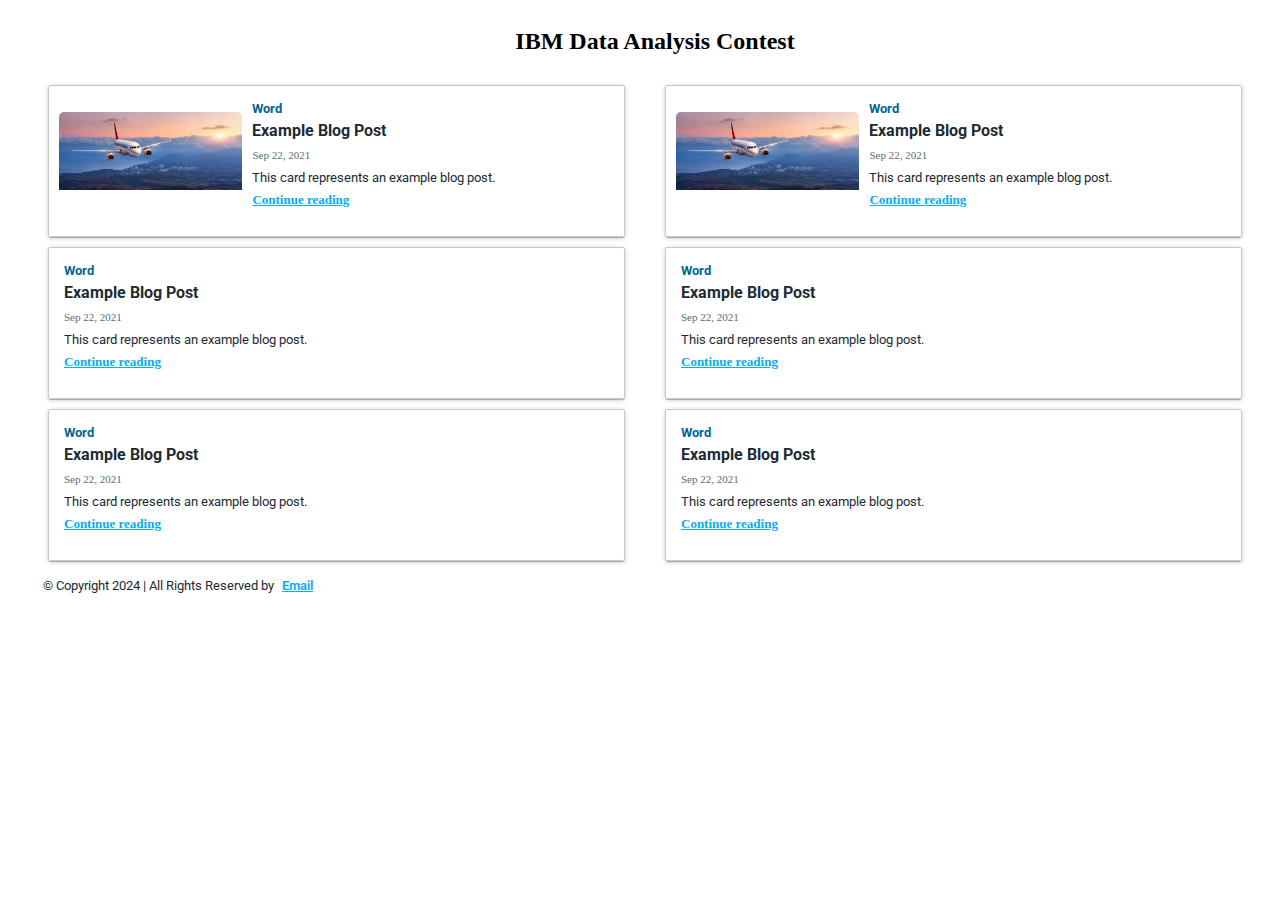
==== index.html @ 84b7ca01 "upload : project files" ====
<!DOCTYPE html>
<html lang="en">
    <!-- Head Area -->
    <head>
         <!-- Title -->
         <title>MyBlog - Main HTML Template.</title>

         <!-- Meta Tags -->
        <meta charset="utf-8">
        <meta name="viewport" content="width=device-width, initial-scale=1">
        <meta name="description" content="">


        <!-- Google Fonts "Fira Code - Roboto"-->
        <!--  https://fonts.google.com/ -->
        <link rel="preconnect" href="https://fonts.googleapis.com">
        <link rel="preconnect" href="https://fonts.gstatic.com" crossorigin>
        <link href="https://fonts.googleapis.com/css2?family=Fira+Code:wght@300..700&family=Open+Sans:ital,wght@0,300..800;1,300..800&family=Roboto:ital,wght@0,100;0,300;0,400;0,500;0,700;0,900;1,100;1,300;1,400;1,500;1,700;1,900&display=swap" rel="stylesheet">
        <!-- Main CSS -->
        <link rel="stylesheet" href="assets/css/main.css">    
        
        <!-- font awesome CSS -->
        <link rel="stylesheet" href="https://cdnjs.cloudflare.com/ajax/libs/font-awesome/6.5.2/css/all.min.css">
           
    </head>
    <!--/ End Head Area -->

   

    <body class = "container">
        <!-- Header Area -->
        <header class="header">
            <h2 style="text-align: center;">IBM Data Analysis Contest</h2>
        </header>
        <!--/ End Header Area -->

        <!-- Sidebar Area -->
        <div class="sidebar nested-boxs">

            <!-- blog-post #1 -->
            <div class="box"> 
                <div class="div-box">                        
                    <!-- blog-post #1 - img -->
                    <div class="post-img">
                        <img src="assets/cover.jpg" alt="post-cover">
                    </div>

                    <!-- blog-post #1 - title -->
                    <div class="div-box-right">
                        <h5>Word</h5>
                        <h4>Example Blog Post</h4>
                        <span class="span-date"> Sep 22, 2021 </span>
                        <p> This card represents an example blog post.</p>
                        <a href="blog-post-1.html"> Continue reading </a>
                    </div>

                </div>                    
            </div>

             <!-- blog-post #2 -->
            <div class="box"> 
                <h5>Word</h5>
                <h4 >Example Blog Post</h4>
                <span class="span-date"> Sep 22, 2021 </span>
                <p> This card represents an example blog post.</p>
                <a href="blog-post-1.html"> Continue reading </a>
            </div>

             <!-- blog-post #3 -->
            <div class="box"> 
                <h5>Word</h5>
                <h4 >Example Blog Post</h4>
                <span class="span-date"> Sep 22, 2021 </span>
                <p> This card represents an example blog post.</p>
                <a href="blog-post-1.html"> Continue reading </a>
            </div>

        </div>
        <!--/ End Sidebar Area -->

        <!-- Content Area -->
        <div class = "content nested-boxs">
            <!-- blog-post #5 -->
            <div class="box"> 
                <div class="div-box">                        
                    <!-- blog-post #5 - img -->
                    <div class="post-img">
                        <img src="assets/cover.jpg" alt="post-cover">
                    </div>

                    <!-- blog-post #5 - title -->
                    <div class="div-box-right">
                        <h5>Word</h5>
                        <h4>Example Blog Post</h4>
                        <span class="span-date"> Sep 22, 2021 </span>
                        <p> This card represents an example blog post.</p>
                        <a href="blog-post-1.html"> Continue reading </a>
                    </div>

                </div>                    
            </div>

            <!-- blog-post #5 -->
           <div class="box"> 
                <h5>Word</h5>
                <h4 >Example Blog Post</h4>
                <span class="span-date"> Sep 22, 2021 </span>
                <p> This card represents an example blog post.</p>
                <a href="blog-post-1.html"> Continue reading </a>
            </div>

            <!-- blog-post #6 -->
            <div class="box"> 
                <h5>Word</h5>
                <h4 >Example Blog Post</h4>
                <span class="span-date"> Sep 22, 2021 </span>
                <p> This card represents an example blog post.</p>
                <a href="blog-post-1.html"> Continue reading </a>
            </div>        
        </div>  
        <!--/ End Content Area -->

        <!-- Footer Area -->
        <footer class="footer">	
            <p>© Copyright 2024 | All Rights Reserved by <a href="https://www.blogger.com/profile/12124067201509144327" target="_blank">Email</a> </p>
        </footer>
        <!--/ End Footer Area -->	
	
    </body>

    
</html>
---- assets/css/main.css ----
/* ---------------------- Import --------------------------------*/
@import url(general_tags.css);
@import url(font.css);



/* ----------------------- Page Container ----------------------- */
/* Initially each element has its own row for small screens */
.container {
  display:grid;
  grid-template-columns: auto;
  
  grid-template-areas: 
  "hd hd hd hd hd hd hd hd"
  "sd sd sd sd sd sd sd sd"
  "main main main main main main main main"
  "ft ft ft ft ft ft ft ft";
  padding-left: 30px;
}

/* Assign grid area below */
.header{
  grid-area:hd;
}
.footer{
  grid-area:ft;
}
.sidebar{
  grid-area:sd;
}
.content{
  grid-area:main;
}

/* ----------------------- Class ----------------------- */
/* class for display box */
.box{                
  width  : 90%;
  height : 130px;
  padding: 10px;
  margin : 10px; 
  border-radius: 2px;
  border: 1px solid #c8cac6;
  box-shadow: 0px 1px 1px 0px rgba(0,0,0,.14),0px 3px 1px -2px rgba(0,0,0,.12),0px 1px 5px 0px rgba(0,0,0,.2);
  text-align: left;
  color: #1d2a35;
  transition: 0.3s;
}

/* class for box hover shadow */
.box:hover {
  box-shadow: 0 8px 16px 0 rgba(0,0,0,0.2);
}	

/* divide box into two areas using display grid */
.div-box {
  display: grid;
  align-items: center; 
  grid-template-columns: 1fr 2fr;
  column-gap: 5px;
  /* border: 1px solid rgb(0, 47, 255); */
}

/* Assign grid area for "div-box" */   
.div-box-right {
  display: block;
}  

.post-img {
  display: block;  
}



      

/* If Screen Is Wide Enough */
@media(min-width:900px) {
.container{
    display:grid;
    grid-template-columns: auto;
    grid-template-rows: auto;
    grid-template-areas: 
    "hd hd hd hd hd hd hd hd"
    "sd sd sd sd main main main main"
    "ft ft ft ft ft ft ft ft";
  }
}
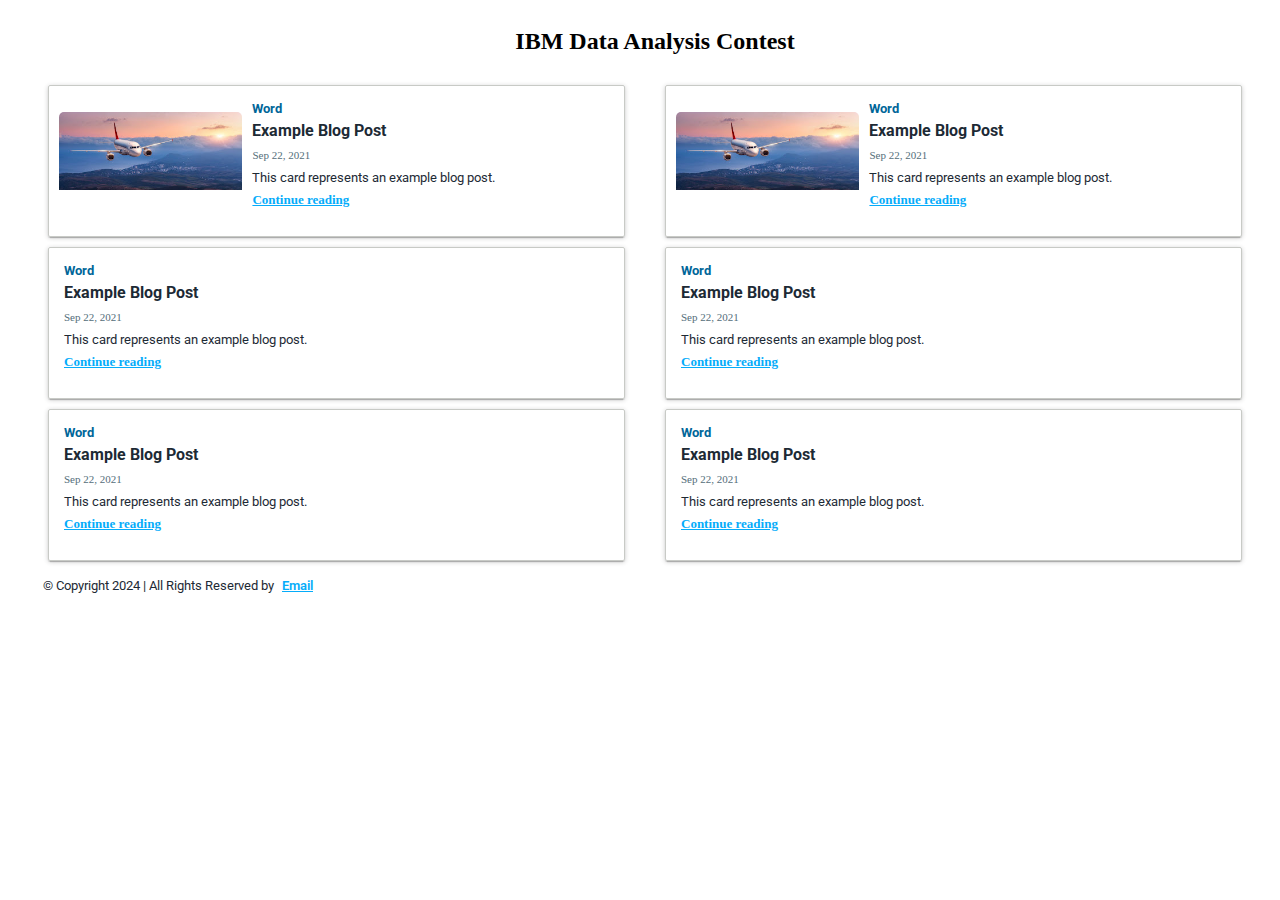
==== commit a0633e86: "Specification Review: Directories & Files" ====
--- a/index.html
+++ b/index.html
@@ -17,7 +17,7 @@
         <link rel="preconnect" href="https://fonts.gstatic.com" crossorigin>
         <link href="https://fonts.googleapis.com/css2?family=Fira+Code:wght@300..700&family=Open+Sans:ital,wght@0,300..800;1,300..800&family=Roboto:ital,wght@0,100;0,300;0,400;0,500;0,700;0,900;1,100;1,300;1,400;1,500;1,700;1,900&display=swap" rel="stylesheet">
         <!-- Main CSS -->
-        <link rel="stylesheet" href="assets/css/main.css">    
+        <link rel="stylesheet" href="css/main.css">    
         
         <!-- font awesome CSS -->
         <link rel="stylesheet" href="https://cdnjs.cloudflare.com/ajax/libs/font-awesome/6.5.2/css/all.min.css">
@@ -42,7 +42,7 @@
                 <div class="div-box">                        
                     <!-- blog-post #1 - img -->
                     <div class="post-img">
-                        <img src="assets/cover.jpg" alt="post-cover">
+                        <img src="imgs/cover.jpg" alt="post-cover">
                     </div>
 
                     <!-- blog-post #1 - title -->
@@ -51,7 +51,7 @@
                         <h4>Example Blog Post</h4>
                         <span class="span-date"> Sep 22, 2021 </span>
                         <p> This card represents an example blog post.</p>
-                        <a href="blog-post-1.html"> Continue reading </a>
+                        <a href="./pages/blog-post-1.html"> Continue reading </a>
                     </div>
 
                 </div>                    
@@ -63,7 +63,7 @@
                 <h4 >Example Blog Post</h4>
                 <span class="span-date"> Sep 22, 2021 </span>
                 <p> This card represents an example blog post.</p>
-                <a href="blog-post-1.html"> Continue reading </a>
+                <a href="./pages/blog-post-1.html"> Continue reading </a>
             </div>
 
              <!-- blog-post #3 -->
@@ -72,7 +72,7 @@
                 <h4 >Example Blog Post</h4>
                 <span class="span-date"> Sep 22, 2021 </span>
                 <p> This card represents an example blog post.</p>
-                <a href="blog-post-1.html"> Continue reading </a>
+                <a href="./pages/blog-post-1.html"> Continue reading </a>
             </div>
 
         </div>
@@ -85,7 +85,7 @@
                 <div class="div-box">                        
                     <!-- blog-post #5 - img -->
                     <div class="post-img">
-                        <img src="assets/cover.jpg" alt="post-cover">
+                        <img src="imgs/cover.jpg" alt="post-cover">
                     </div>
 
                     <!-- blog-post #5 - title -->
@@ -94,7 +94,7 @@
                         <h4>Example Blog Post</h4>
                         <span class="span-date"> Sep 22, 2021 </span>
                         <p> This card represents an example blog post.</p>
-                        <a href="blog-post-1.html"> Continue reading </a>
+                        <a href="./pages/blog-post-1.html"> Continue reading </a>
                     </div>
 
                 </div>                    
@@ -106,7 +106,7 @@
                 <h4 >Example Blog Post</h4>
                 <span class="span-date"> Sep 22, 2021 </span>
                 <p> This card represents an example blog post.</p>
-                <a href="blog-post-1.html"> Continue reading </a>
+                <a href="./pages/blog-post-1.html"> Continue reading </a>
             </div>
 
             <!-- blog-post #6 -->
@@ -115,7 +115,7 @@
                 <h4 >Example Blog Post</h4>
                 <span class="span-date"> Sep 22, 2021 </span>
                 <p> This card represents an example blog post.</p>
-                <a href="blog-post-1.html"> Continue reading </a>
+                <a href="./pages/blog-post-1.html"> Continue reading </a>
             </div>        
         </div>  
         <!--/ End Content Area -->
--- a/css/main.css
+++ b/css/main.css
@@ -0,0 +1,90 @@
+
+
+/* ---------------------- Import --------------------------------*/
+@import url(general_tags.css);
+@import url(font.css);
+
+
+
+/* ----------------------- Page Container ----------------------- */
+/* Initially each element has its own row for small screens */
+.container {
+  display:grid;
+  grid-template-columns: auto;
+  
+  grid-template-areas: 
+  "hd hd hd hd hd hd hd hd"
+  "sd sd sd sd sd sd sd sd"
+  "main main main main main main main main"
+  "ft ft ft ft ft ft ft ft";
+  padding-left: 30px;
+}
+
+/* Assign grid area below */
+.header{
+  grid-area:hd;
+}
+.footer{
+  grid-area:ft;
+}
+.sidebar{
+  grid-area:sd;
+}
+.content{
+  grid-area:main;
+}
+
+/* ----------------------- Class ----------------------- */
+/* class for display box */
+.box{                
+  width  : 90%;
+  height : 130px;
+  padding: 10px;
+  margin : 10px; 
+  border-radius: 2px;
+  border: 1px solid #c8cac6;
+  box-shadow: 0px 1px 1px 0px rgba(0,0,0,.14),0px 3px 1px -2px rgba(0,0,0,.12),0px 1px 5px 0px rgba(0,0,0,.2);
+  text-align: left;
+  color: #1d2a35;
+  transition: 0.3s;
+}
+
+/* class for box hover shadow */
+.box:hover {
+  box-shadow: 0 8px 16px 0 rgba(0,0,0,0.2);
+}	
+
+/* divide box into two areas using display grid */
+.div-box {
+  display: grid;
+  align-items: center; 
+  grid-template-columns: 1fr 2fr;
+  column-gap: 5px;
+  /* border: 1px solid rgb(0, 47, 255); */
+}
+
+/* Assign grid area for "div-box" */   
+.div-box-right {
+  display: block;
+}  
+
+.post-img {
+  display: block;  
+}
+
+
+
+      
+
+/* If Screen Is Wide Enough */
+@media(min-width:900px) {
+.container{
+    display:grid;
+    grid-template-columns: auto;
+    grid-template-rows: auto;
+    grid-template-areas: 
+    "hd hd hd hd hd hd hd hd"
+    "sd sd sd sd main main main main"
+    "ft ft ft ft ft ft ft ft";
+  }
+}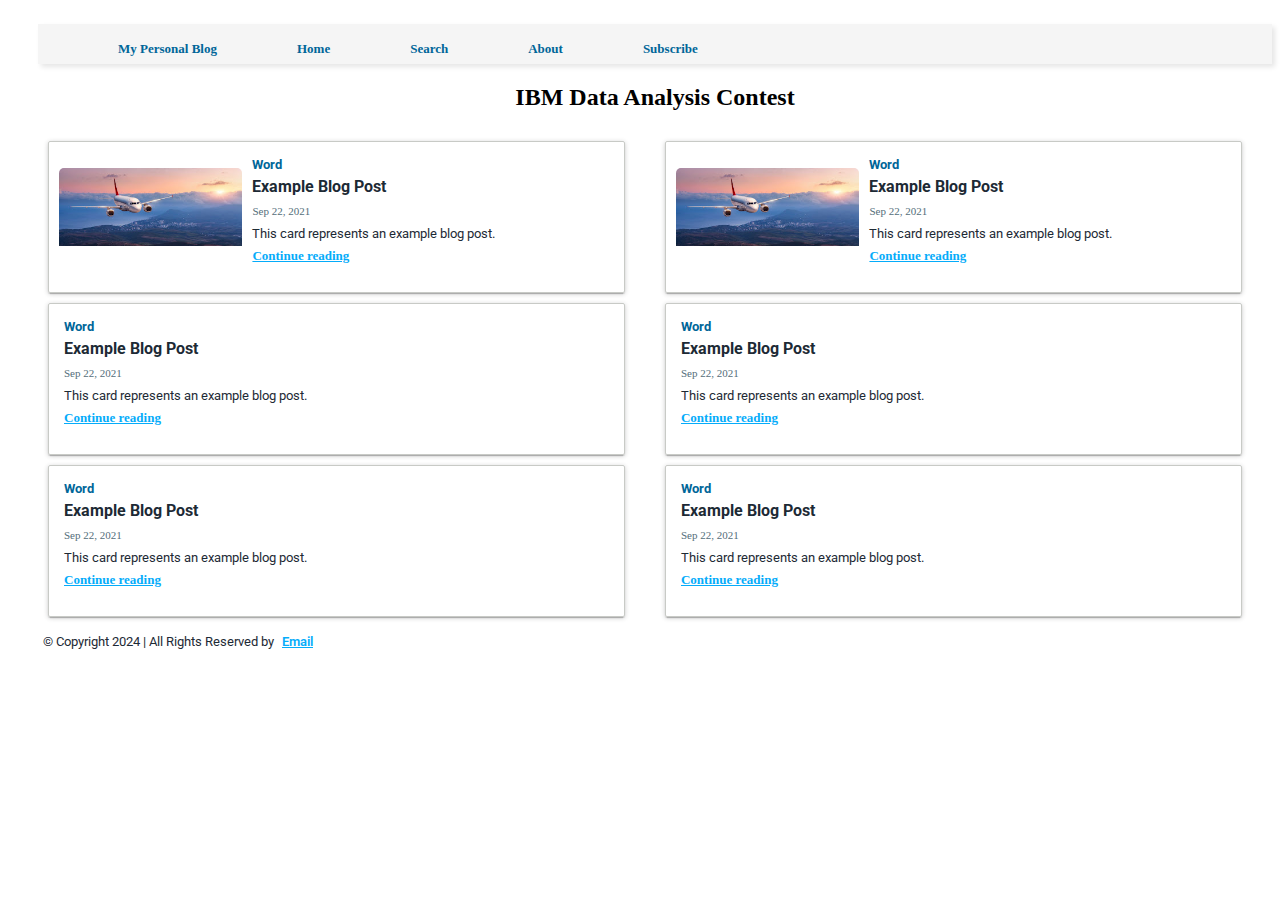
==== commit 79b4985c: "Specification Review: Links" ====
--- a/index.html
+++ b/index.html
@@ -30,6 +30,15 @@
     <body class = "container">
         <!-- Header Area -->
         <header class="header">
+            <nav>
+                <ul>
+                  <li><a href="https://www.blogger.com/profile/12124067201509144327">My Personal Blog</a></li>
+                  <li><a href="#">Home</a></li>
+                  <li><a href="https://www.google.com/">Search</a></li>
+                  <li><a href="https://www.blogger.com/profile/12124067201509144327">About</a></li>
+                  <li><a href="https://www.blogger.com/profile/12124067201509144327">Subscribe</a></li>
+                </ul>
+              </nav>
             <h2 style="text-align: center;">IBM Data Analysis Contest</h2>
         </header>
         <!--/ End Header Area -->
--- a/css/main.css
+++ b/css/main.css
@@ -77,9 +77,9 @@
       
 
 /* If Screen Is Wide Enough */
-@media(min-width:900px) {
+@media(min-width:480px) {
 .container{
-    display:grid;
+    display: grid;
     grid-template-columns: auto;
     grid-template-rows: auto;
     grid-template-areas: 
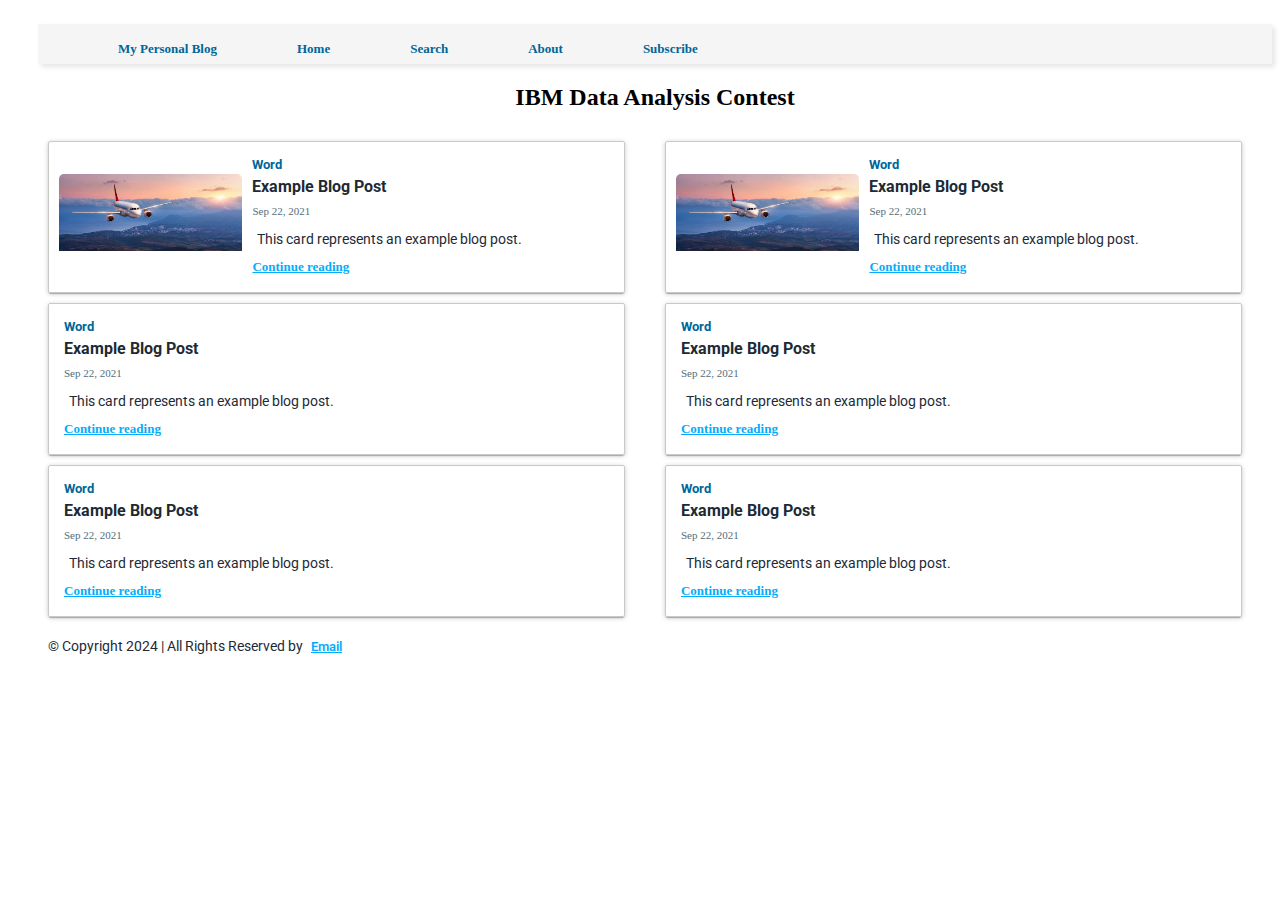
==== commit 76500b46: "Details Specification : Structure - CSS seperate from Html" ====
--- a/index.html
+++ b/index.html
@@ -39,7 +39,7 @@
                   <li><a href="https://www.blogger.com/profile/12124067201509144327">Subscribe</a></li>
                 </ul>
               </nav>
-            <h2 style="text-align: center;">IBM Data Analysis Contest</h2>
+            <h2 class="txt-center">IBM Data Analysis Contest</h2>
         </header>
         <!--/ End Header Area -->
 
